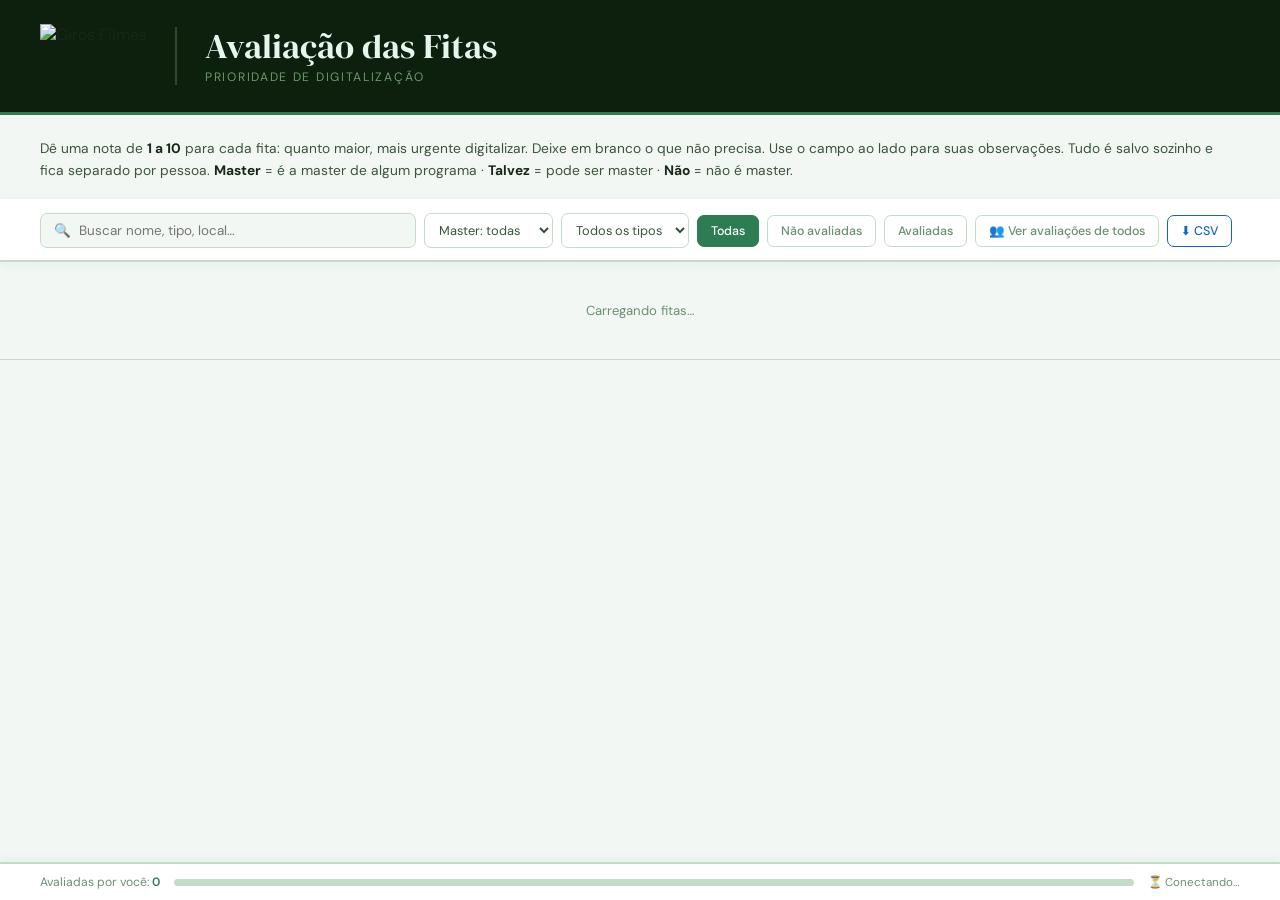
==== avaliacao-fitas.html @ 14768105 "Fitas & outros: tabela com colunas da planilha, Master editável, ordenação; página de avaliação das " ====
<!doctype html>
<html lang="pt-BR">
<head>
<meta charset="utf-8">
<meta name="viewport" content="width=device-width, initial-scale=1">
<title>Avaliação das Fitas — Giros</title>
<link rel="preconnect" href="https://fonts.googleapis.com">
<link href="https://fonts.googleapis.com/css2?family=DM+Sans:wght@400;500;600;700&family=DM+Serif+Display&display=swap" rel="stylesheet">
<style>
:root{
  --bg:#f2f7f4; --surface:#fff; --surface2:#eaf2ec; --border:#c4dbc8;
  --accent:#2e7d52; --accent-light:#e6f4ec; --blue:#1565c0; --blue-light:#e3eeff;
  --text:#182818; --soft:#3a543a; --muted:#6b8f72;
  --low:#c62828; --mid:#e65100; --high:#2e7d52; --amber:#b7791f;
}
*{box-sizing:border-box;margin:0;padding:0}
body{background:var(--bg);color:var(--text);font-family:"DM Sans",system-ui,sans-serif;min-height:100vh;padding-bottom:70px}
button,input,select,textarea{font:inherit}

.capa{background:#0d1f0d;padding:24px 40px;display:flex;align-items:center;gap:28px;border-bottom:3px solid var(--accent)}
.capa img{height:64px;width:auto;display:block}
.capa-div{width:2px;height:58px;background:#2a4a2a}
.capa-titulo{font-family:"DM Serif Display",serif;font-size:clamp(1.5rem,3.2vw,2.2rem);color:#e8f5ec;line-height:1.1}
.capa-sub{font-size:.76rem;color:#6a9a6a;letter-spacing:.14em;text-transform:uppercase;margin-top:4px}
.capa-sp{flex:1}
.quem{color:#cfe8d6;font-size:.85rem;text-align:right}
.quem strong{color:#fff;font-size:1rem;display:block}
.quem button{background:none;border:0;color:#7fc49b;text-decoration:underline;cursor:pointer;font-size:.78rem;padding:0;margin-top:2px}

.intro{max-width:1300px;margin:0 auto;padding:22px 40px 0;color:var(--soft);font-size:.86rem;line-height:1.6}
.intro b{color:var(--text)}

.lista-header{background:var(--surface);border-bottom:2px solid var(--border);padding:14px 40px 12px;position:sticky;top:0;z-index:20;box-shadow:0 2px 10px rgba(46,125,82,.07);margin-top:18px}
.controls{display:flex;gap:8px;flex-wrap:wrap;align-items:center;max-width:1300px;margin:0 auto}
.controls input[type=search]{flex:1;min-width:200px;background:var(--bg);border:1px solid var(--border);color:var(--text);font-size:.84rem;padding:8px 13px;border-radius:7px;outline:none}
.controls input[type=search]:focus{border-color:var(--accent);box-shadow:0 0 0 3px rgba(46,125,82,.12)}
.controls select{background:var(--surface);border:1px solid var(--border);border-radius:7px;padding:7px 10px;font-size:.8rem;color:var(--soft)}
.btn{background:var(--surface);border:1px solid var(--border);color:var(--muted);font-size:.78rem;font-weight:500;padding:7px 13px;border-radius:7px;cursor:pointer;white-space:nowrap}
.btn:hover{border-color:var(--accent);color:var(--accent);background:var(--accent-light)}
.btn.active{background:var(--accent);color:#fff;border-color:var(--accent)}
.btn.blue{border-color:var(--blue);color:var(--blue)}
.btn.blue:hover{background:var(--blue-light)}
.qtd{font-size:.78rem;color:var(--muted);margin-left:auto}

.wrap{max-width:1300px;margin:0 auto;overflow-x:auto}
table{width:100%;border-collapse:collapse}
thead th{padding:0;text-align:left;font-size:.64rem;text-transform:uppercase;letter-spacing:.11em;color:var(--muted);border-bottom:1px solid var(--border);font-weight:600;background:var(--surface2);white-space:nowrap}
thead th > span, .th-sort{display:block;padding:9px 12px}
.th-sort{all:unset;box-sizing:border-box;display:block;width:100%;padding:9px 12px;cursor:pointer}
.th-sort:hover,.th-sort.on{color:var(--text)}
tbody tr{border-bottom:1px solid var(--border)}
tbody tr:hover{background:#eaf5ee}
tbody tr.avaliada{background:var(--accent-light)}
td{padding:8px 12px;vertical-align:middle;font-size:.82rem}
td.num{color:var(--muted);font-size:.7rem;text-align:right;width:44px}
td.nome{font-weight:600;min-width:220px}
td.nome .meta{display:block;font-weight:400;color:var(--muted);font-size:.72rem;margin-top:2px}
td.nome .pobs{display:block;font-weight:400;color:var(--soft);font-size:.72rem;margin-top:2px;font-style:italic}
td.dur{white-space:nowrap;color:var(--soft);font-size:.78rem}
.mst{display:inline-block;font-size:.68rem;font-weight:700;padding:2px 8px;border-radius:99px;white-space:nowrap}
.mst.s{background:#dff1e6;color:var(--accent)}
.mst.ns{background:#fdf0dc;color:var(--amber)}
.mst.n{background:#eee;color:#888}

.dots{display:flex;gap:4px;align-items:center}
.dots .nota{font-family:"DM Serif Display",serif;font-size:1.05rem;color:var(--muted);width:22px;text-align:right;margin-right:4px}
.dots .nota.tem{color:var(--accent)}
.dots button{width:21px;height:21px;border-radius:50%;border:2px solid var(--border);background:transparent;cursor:pointer;font-size:.6rem;font-weight:700;color:transparent;display:flex;align-items:center;justify-content:center;padding:0;transition:transform .1s}
.dots button:hover{transform:scale(1.25);border-color:var(--accent);color:var(--muted)}
.dots button.on{border-color:transparent;color:#fff}
.dots button.on.low{background:var(--low)} .dots button.on.mid{background:var(--mid)} .dots button.on.high{background:var(--high)}
td.obs{width:250px;min-width:200px}
.obs-in{width:100%;background:var(--surface);border:1px solid var(--border);border-radius:6px;padding:6px 9px;font-size:.78rem;color:var(--text);resize:vertical;min-height:32px;outline:none}
.obs-in:focus{border-color:var(--accent);box-shadow:0 0 0 3px rgba(46,125,82,.1)}
.obs-in.salvo{border-color:var(--accent);background:var(--accent-light)}

/* modo "ver todos" */
td.todos{min-width:260px}
.av{display:flex;gap:8px;align-items:baseline;font-size:.78rem;margin:2px 0}
.av b{min-width:22px;text-align:right;font-family:"DM Serif Display",serif;font-size:1rem}
.av b.low{color:var(--low)} .av b.mid{color:var(--mid)} .av b.high{color:var(--high)}
.av span{color:var(--muted)} .av em{color:var(--soft)}
td.media{font-family:"DM Serif Display",serif;font-size:1.15rem;color:var(--accent);text-align:center;width:70px}

.vazio{padding:40px;text-align:center;color:var(--muted)}
.bar{position:fixed;bottom:0;left:0;right:0;background:var(--surface);border-top:2px solid var(--border);padding:10px 40px;display:flex;align-items:center;gap:14px;box-shadow:0 -2px 10px rgba(46,125,82,.07);z-index:20}
.pw{flex:1;height:7px;background:var(--border);border-radius:99px;overflow:hidden}
.pf{height:100%;background:var(--accent);width:0;transition:width .4s}
.pt{font-size:.76rem;color:var(--muted);white-space:nowrap}
.pt span{color:var(--accent);font-weight:600}
#sync{font-size:.72rem;color:var(--muted);white-space:nowrap}

/* entrada (login sem senha) */
.login-bg[hidden]{display:none}
.login-bg{position:fixed;inset:0;background:rgba(13,31,13,.72);display:flex;align-items:center;justify-content:center;z-index:50;padding:16px}
.login{background:var(--surface);border-radius:14px;padding:26px;max-width:420px;width:100%;box-shadow:0 20px 50px rgba(0,0,0,.3)}
.login h2{font-family:"DM Serif Display",serif;font-weight:400;font-size:1.5rem;color:var(--accent);margin-bottom:6px}
.login p{font-size:.84rem;color:var(--soft);line-height:1.55;margin-bottom:14px}
.login .nomes{display:flex;flex-wrap:wrap;gap:8px;margin-bottom:14px}
.login form{display:flex;gap:8px}
.login input{flex:1;border:1px solid var(--border);border-radius:7px;padding:9px 12px;font-size:.9rem;outline:none}
.login input:focus{border-color:var(--accent)}
.login .ok{background:var(--accent);color:#fff;border:0;border-radius:7px;padding:9px 16px;font-weight:600;cursor:pointer}

@media(max-width:700px){
  .capa{padding:18px 16px;gap:14px} .capa img{height:42px} .capa-div{display:none}
  .intro,.lista-header,.bar{padding-left:16px;padding-right:16px}
  td,thead th>span,.th-sort{padding-left:8px;padding-right:8px}
  .dots button{width:17px;height:17px}
}
</style>
</head>
<body>
<div class="capa">
  <img src="GIROSFILMES_NEGATIVO.png" alt="Giros Filmes">
  <div class="capa-div"></div>
  <div>
    <div class="capa-titulo">Avaliação das Fitas</div>
    <div class="capa-sub">Prioridade de digitalização</div>
  </div>
  <div class="capa-sp"></div>
  <div class="quem" id="quem"></div>
</div>

<div class="intro">
  Dê uma nota de <b>1 a 10</b> para cada fita: quanto maior, mais urgente digitalizar. Deixe em branco o que não precisa.
  Use o campo ao lado para suas observações. Tudo é salvo sozinho e fica separado por pessoa.
  <b>Master</b> = é a master de algum programa · <b>Talvez</b> = pode ser master · <b>Não</b> = não é master.
</div>

<div class="lista-header">
  <div class="controls">
    <input type="search" id="busca" placeholder="🔍  Buscar nome, tipo, local…">
    <select id="f-master">
      <option value="*">Master: todas</option>
      <option value="s">Só Master</option>
      <option value="n/s">Só Talvez</option>
      <option value="n">Só Não</option>
      <option value="">Sem marcação</option>
    </select>
    <select id="f-tipo"><option value="">Todos os tipos</option></select>
    <button class="btn active" data-f="todas">Todas</button>
    <button class="btn" data-f="pendentes">Não avaliadas</button>
    <button class="btn" data-f="avaliadas">Avaliadas</button>
    <button class="btn" id="modo">👥 Ver avaliações de todos</button>
    <button class="btn blue" id="csv">⬇ CSV</button>
    <span class="qtd" id="qtd"></span>
  </div>
</div>

<div class="wrap">
  <table>
    <thead id="cab"></thead>
    <tbody id="corpo"><tr><td class="vazio" colspan="9">Carregando fitas…</td></tr></tbody>
  </table>
</div>

<div class="bar">
  <div class="pt">Avaliadas por você: <span id="pt">0</span></div>
  <div class="pw"><div class="pf" id="pf"></div></div>
  <div id="sync">⏳ Conectando…</div>
</div>

<div class="login-bg" id="login" hidden>
  <div class="login">
    <h2>Quem está avaliando?</h2>
    <p>Não precisa de senha. O nome só serve para separar a avaliação de cada pessoa. Escolha o seu nome ou escreva um novo.</p>
    <div class="nomes" id="nomes"></div>
    <form id="login-form">
      <input id="login-nome" placeholder="Seu nome" autocomplete="name" maxlength="40">
      <button class="ok" type="submit">Entrar</button>
    </form>
  </div>
</div>

<script type="module">
import { initializeApp } from "https://www.gstatic.com/firebasejs/10.12.2/firebase-app.js";
import { getDatabase, ref, onValue, set, update } from "https://www.gstatic.com/firebasejs/10.12.2/firebase-database.js";

const API_KEY = "AIzaSyC-0iuPs5xhvjjh2LmzoGjAKtAh6aY2-ZQ";
const app = initializeApp({
  apiKey: API_KEY, authDomain: "giros-imagens.firebaseapp.com",
  databaseURL: "https://giros-imagens-default-rtdb.firebaseio.com", projectId: "giros-imagens",
});
const db = getDatabase(app);
const RAIZ = "acervo/fitas_avaliacao";   // {avaliadorId: {nome, notas: {fitaKey: {p, obs, ts}}}}

const $ = (s) => document.querySelector(s);
const esc = (s) => String(s ?? "").replace(/[&<>"]/g, (c) => ({ "&": "&amp;", "<": "&lt;", ">": "&gt;", '"': "&quot;" }[c]));
const chave = (id) => id.replace(/[.#$\[\]\/:]/g, "_");
const slug = (n) => n.normalize("NFD").replace(/[̀-ͯ]/g, "").toLowerCase().replace(/[^a-z0-9]+/g, "-").replace(/^-|-$/g, "") || "anonimo";
const MASTER = { s: ["Master", "s"], "n/s": ["Talvez", "ns"], n: ["Não", "n"] };
const MASTER_ORD = { s: 0, "n/s": 1, n: 2 };
const cls = (v) => (v <= 3 ? "low" : v <= 6 ? "mid" : "high");
const comparaTxt = (a, b) => a.localeCompare(b, "pt", { numeric: true, sensitivity: "base" });
const semPont = (v) => String(v).replace(/^[^\p{L}\p{N}]+/u, "");

let fitas = [], todos = {}, eu = null;
let busca = "", fMaster = "*", fTipo = "", fAval = "todas", verTodos = false, ordem = { k: "", dir: 1 };

/* ---------- quem sou eu (sem senha) ---------- */
function lerEu() { try { return JSON.parse(localStorage.getItem("avaliacao-fitas-eu")); } catch { return null; } }
function gravarEu(v) { try { localStorage.setItem("avaliacao-fitas-eu", JSON.stringify(v)); } catch {} }
function mostrarQuem() {
  $("#quem").innerHTML = eu ? `Avaliando como <strong>${esc(eu.nome)}</strong><button id="trocar">trocar de pessoa</button>` : "";
  $("#trocar")?.addEventListener("click", abrirLogin);
}
function renderNomes() {
  const lista = Object.entries(todos).filter(([, v]) => v && v.nome);
  $("#nomes").innerHTML = lista.map(([id, v]) => `<button class="btn" data-id="${esc(id)}">${esc(v.nome)}</button>`).join("");
}
function abrirLogin() {
  renderNomes();
  $("#login").hidden = false;
  setTimeout(() => $("#login-nome").focus(), 50);
}
function entrar(id, nome) {
  eu = { id, nome }; gravarEu(eu);
  if (!todos[id]) set(ref(db, `${RAIZ}/${id}/nome`), nome);
  $("#login").hidden = true; mostrarQuem(); desenhar();
}
$("#nomes").addEventListener("click", (e) => {
  const b = e.target.closest("[data-id]"); if (!b) return;
  entrar(b.dataset.id, todos[b.dataset.id].nome);
});
$("#login-form").addEventListener("submit", (e) => {
  e.preventDefault();
  const nome = $("#login-nome").value.trim(); if (!nome) return;
  entrar(slug(nome), nome);
});

/* ---------- dados ---------- */
async function carregarFitas() {
  const url = `https://firestore.googleapis.com/v1/projects/giros-imagens/databases/(default)/documents/acervo_fitas?pageSize=50&key=${API_KEY}`;
  const docs = (await (await fetch(url)).json()).documents || [];
  docs.sort((a, b) => a.name.localeCompare(b.name));
  const val = (v) => v.stringValue ?? "";
  return docs.flatMap((d) => (d.fields?.itens?.arrayValue?.values || []).map((v) => {
    const f = v.mapValue.fields, o = {};
    for (const k in f) o[k] = val(f[k]);
    return o;
  })).map((f, i) => ({ ...f, n: i + 1, k: chave(f.id) }));
}
const minha = (f) => (eu && todos[eu.id]?.notas?.[f.k]) || {};
function avaliacoes(f) {
  return Object.entries(todos).map(([id, v]) => ({ id, nome: v.nome, ...(v.notas?.[f.k] || {}) }))
    .filter((a) => a.p || a.obs);
}
function media(f) {
  const ps = avaliacoes(f).map((a) => a.p).filter(Boolean);
  return ps.length ? ps.reduce((s, x) => s + x, 0) / ps.length : null;
}

/* ---------- tabela ---------- */
function cabecalho() {
  const th = (k, t) => `<th><button class="th-sort ${ordem.k === k ? "on" : ""}" data-k="${k}">${t}${ordem.k === k ? (ordem.dir > 0 ? " ↑" : " ↓") : ""}</button></th>`;
  $("#cab").innerHTML = `<tr>
    ${th("n", "#")}${th("nome", "Fita")}${th("master", "Master")}${th("dur", "Duração")}
    ${verTodos ? th("media", "Média") + `<th><span>Avaliações</span></th>`
               : th("p", "Sua prioridade (1–10)") + `<th><span>Sua observação</span></th>`}
  </tr>`;
}
function durSeg(t) {
  const s = String(t || "").toLowerCase(), n = (s.match(/\d+/g) || []).map(Number);
  if (!n.length) return null;
  if (/\d\s*h/.test(s)) { const m = s.match(/(\d+)\s*h\D*(\d+)?\D*(\d+)?/); return (+m[1]) * 3600 + (+m[2] || 0) * 60 + (+m[3] || 0); }
  if (s.includes(":")) return n.length >= 3 && n[0] < 10 ? n[0] * 3600 + n[1] * 60 + n[2] : n[0] * 60 + (n[1] || 0);
  if (s.includes("'")) return n[0] * 60 + (n[1] || 0);
  return n[0] * 60;
}
function valorOrdem(f, k) {
  if (k === "n") return f.n;
  if (k === "nome") return f.nome ? semPont(f.nome) : null;
  if (k === "master") return f.master ? MASTER_ORD[f.master] : null;
  if (k === "dur") return durSeg(f.duracao);
  if (k === "p") return minha(f).p || null;
  if (k === "media") return media(f);
  return null;
}
function filtradas() {
  const t = busca.trim().toLowerCase();
  const arr = fitas.filter((f) => {
    if (fMaster !== "*" && (f.master || "") !== fMaster) return false;
    if (fTipo && f.tipo !== fTipo) return false;
    const temNota = verTodos ? avaliacoes(f).length > 0 : !!(minha(f).p || minha(f).obs);
    if (fAval === "pendentes" && temNota) return false;
    if (fAval === "avaliadas" && !temNota) return false;
    if (t && ![f.nome, f.tipo, f.local, f.obs, f.subtipo].some((v) => (v || "").toLowerCase().includes(t))) return false;
    return true;
  });
  if (ordem.k) arr.sort((a, b) => {
    const x = valorOrdem(a, ordem.k), y = valorOrdem(b, ordem.k);
    if (x === null || y === null) return ((x === null) - (y === null)) || a.n - b.n;
    // prioridade/média: 1º clique já mostra as mais altas
    const dir = ["p", "media"].includes(ordem.k) ? -ordem.dir : ordem.dir;
    return ((typeof x === "number" ? x - y : comparaTxt(x, y)) * dir) || a.n - b.n;
  });
  return arr;
}
function dots(f) {
  const p = minha(f).p || 0;
  let h = `<div class="dots" data-k="${f.k}"><span class="nota ${p ? "tem" : ""}">${p || "—"}</span>`;
  for (let v = 1; v <= 10; v++) h += `<button data-v="${v}" title="Prioridade ${v}" class="${v <= p ? "on " + cls(p) : ""}">${v}</button>`;
  return h + "</div>";
}
function linha(f) {
  const m = MASTER[f.master];
  const meta = [f.tipo, f.subtipo, f.local].filter(Boolean).join(" · ");
  const base = `<td class="num">${f.n}</td>
    <td class="nome">${esc(f.nome)}<span class="meta">${esc(meta)}</span>${f.obs ? `<span class="pobs">${esc(f.obs)}</span>` : ""}</td>
    <td>${m ? `<span class="mst ${m[1]}">${m[0]}</span>` : ""}</td>
    <td class="dur">${esc(f.duracao)}</td>`;
  if (verTodos) {
    const av = avaliacoes(f), md = media(f);
    return `<tr class="${av.length ? "avaliada" : ""}">${base}
      <td class="media">${md ? md.toFixed(1).replace(".", ",") : ""}</td>
      <td class="todos">${av.map((a) => `<div class="av"><b class="${a.p ? cls(a.p) : ""}">${a.p || "—"}</b><span>${esc(a.nome)}</span>${a.obs ? `<em>${esc(a.obs)}</em>` : ""}</div>`).join("")}</td></tr>`;
  }
  const mi = minha(f);
  return `<tr class="${mi.p ? "avaliada" : ""}" data-k="${f.k}">${base}
    <td>${dots(f)}</td>
    <td class="obs"><textarea class="obs-in" rows="1" data-k="${f.k}" placeholder="Observação…">${esc(mi.obs || "")}</textarea></td></tr>`;
}
function desenhar() {
  cabecalho();
  const arr = filtradas();
  $("#corpo").innerHTML = arr.length ? arr.map(linha).join("") : `<tr><td class="vazio" colspan="9">Nenhuma fita encontrada.</td></tr>`;
  $("#qtd").textContent = `${arr.length} de ${fitas.length} fitas`;
  progresso();
}
function progresso() {
  const n = eu ? Object.values(todos[eu.id]?.notas || {}).filter((x) => x.p).length : 0;
  $("#pt").textContent = `${n} de ${fitas.length}`;
  $("#pf").style.width = (fitas.length ? (n / fitas.length) * 100 : 0) + "%";
}

/* ---------- gravação ---------- */
function gravar(k, campos) {
  if (!eu) return abrirLogin();
  const atual = todos[eu.id]?.notas?.[k] || {};
  const novo = { ...atual, ...campos, ts: Date.now() };
  if (!novo.p) delete novo.p;
  if (!novo.obs) delete novo.obs;
  todos[eu.id] = todos[eu.id] || { nome: eu.nome, notas: {} };
  todos[eu.id].notas = todos[eu.id].notas || {};
  if (novo.p || novo.obs) todos[eu.id].notas[k] = novo; else delete todos[eu.id].notas[k];
  return set(ref(db, `${RAIZ}/${eu.id}/notas/${k}`), novo.p || novo.obs ? novo : null);
}
const corpo = $("#corpo");
corpo.addEventListener("click", (e) => {
  const b = e.target.closest(".dots button"); if (!b) return;
  const k = b.closest(".dots").dataset.k, v = +b.dataset.v;
  const atual = minha({ k }).p;
  gravar(k, { p: atual === v ? 0 : v });   // clicar de novo na mesma nota apaga
  const f = fitas.find((x) => x.k === k);
  b.closest(".dots").outerHTML = dots(f);
  corpo.querySelector(`tr[data-k="${k}"]`)?.classList.toggle("avaliada", !!minha(f).p);
  progresso();
});
corpo.addEventListener("mouseover", (e) => {
  const b = e.target.closest(".dots button"); if (!b) return;
  const v = +b.dataset.v;
  b.parentElement.querySelectorAll("button").forEach((x) => { x.className = +x.dataset.v <= v ? "on " + cls(v) : ""; x.style.opacity = ".6"; });
});
corpo.addEventListener("mouseout", (e) => {
  const d = e.target.closest(".dots"); if (!d || d.contains(e.relatedTarget)) return;
  d.outerHTML = dots(fitas.find((x) => x.k === d.dataset.k));
});
let tObs = {};
corpo.addEventListener("input", (e) => {
  const ta = e.target.closest(".obs-in"); if (!ta) return;
  ta.style.height = "auto"; ta.style.height = ta.scrollHeight + "px";
  clearTimeout(tObs[ta.dataset.k]);
  tObs[ta.dataset.k] = setTimeout(async () => {
    await gravar(ta.dataset.k, { obs: ta.value.trim() });
    ta.classList.add("salvo"); setTimeout(() => ta.classList.remove("salvo"), 700);
  }, 700);
});

/* ---------- controles ---------- */
$("#busca").addEventListener("input", (e) => { busca = e.target.value; desenhar(); });
$("#f-master").addEventListener("change", (e) => { fMaster = e.target.value; desenhar(); });
$("#f-tipo").addEventListener("change", (e) => { fTipo = e.target.value; desenhar(); });
document.querySelectorAll("[data-f]").forEach((b) => b.addEventListener("click", () => {
  fAval = b.dataset.f;
  document.querySelectorAll("[data-f]").forEach((x) => x.classList.toggle("active", x === b));
  desenhar();
}));
$("#modo").addEventListener("click", () => {
  verTodos = !verTodos;
  $("#modo").classList.toggle("active", verTodos);
  $("#modo").textContent = verTodos ? "✏️ Voltar a avaliar" : "👥 Ver avaliações de todos";
  if (["p", "media"].includes(ordem.k)) ordem = { k: verTodos ? "media" : "p", dir: 1 };
  desenhar();
});
$("#cab").addEventListener("click", (e) => {
  const b = e.target.closest(".th-sort"); if (!b) return;
  if (ordem.k !== b.dataset.k) ordem = { k: b.dataset.k, dir: 1 };
  else if (ordem.dir > 0) ordem.dir = -1;
  else ordem = { k: "", dir: 1 };
  desenhar();
});
$("#csv").addEventListener("click", () => {
  const pessoas = Object.entries(todos).filter(([, v]) => v?.nome);
  const q = (s) => `"${String(s ?? "").replace(/"/g, '""')}"`;
  const linhas = [["#", "Nome na fita", "Tipo", "Subtipo", "Local", "Master", "Duração", "Obs planilha", "Média",
    ...pessoas.flatMap(([, v]) => [`${v.nome} — prioridade`, `${v.nome} — observação`])].map(q).join(",")];
  for (const f of fitas) {
    const md = media(f);
    linhas.push([f.n, f.nome, f.tipo, f.subtipo, f.local, MASTER[f.master]?.[0] || "", f.duracao, f.obs,
      md ? md.toFixed(1).replace(".", ",") : "",
      ...pessoas.flatMap(([, v]) => [v.notas?.[f.k]?.p || "", v.notas?.[f.k]?.obs || ""])].map(q).join(","));
  }
  const a = document.createElement("a");
  a.href = URL.createObjectURL(new Blob(["﻿" + linhas.join("\n")], { type: "text/csv;charset=utf-8" }));
  a.download = "avaliacao_fitas.csv"; a.click();
});

/* ---------- início ---------- */
eu = lerEu(); mostrarQuem();
onValue(ref(db, RAIZ), (snap) => {
  todos = snap.val() || {};
  $("#sync").textContent = "✓ Sincronizado";
  if (!$("#login").hidden) renderNomes();
  if (!fitas.length) return;
  // não redesenha enquanto a pessoa digita (evita perder o cursor)
  if (verTodos || !corpo.contains(document.activeElement)) desenhar(); else progresso();
}, () => { $("#sync").textContent = "⚠ Sem conexão"; });

fitas = await carregarFitas();
[...new Set(fitas.map((f) => f.tipo).filter(Boolean))].sort(comparaTxt)
  .forEach((t) => $("#f-tipo").insertAdjacentHTML("beforeend", `<option value="${esc(t)}">${esc(t)}</option>`));
desenhar();
if (!eu) setTimeout(abrirLogin, 400);   // espera os nomes já cadastrados chegarem
</script>
</body>
</html>
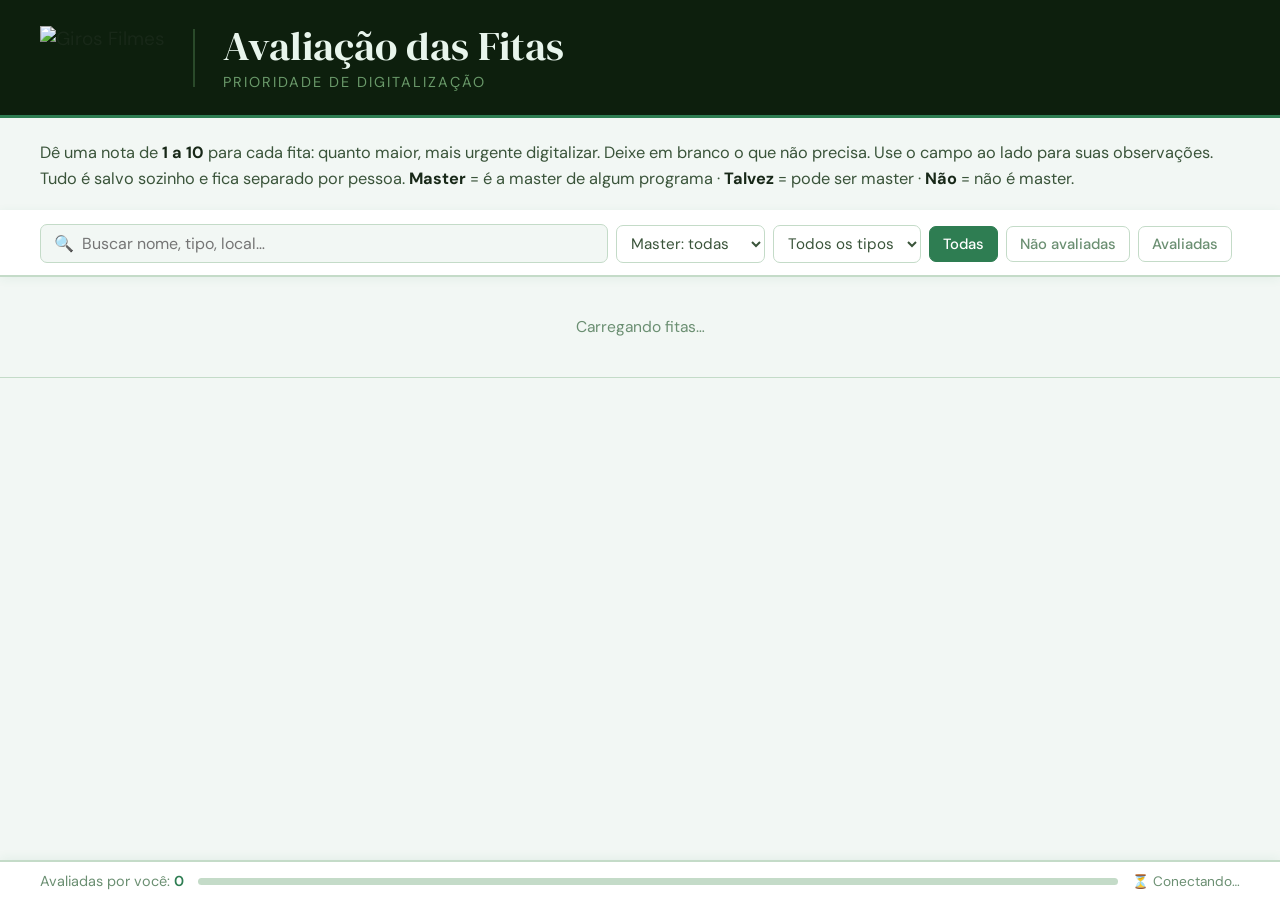
==== commit ac247eb0: "Avaliação das fitas: letras maiores, 'ver todos' e CSV só para o Fred, sem redesenhar a cada nota Co" ====
--- a/avaliacao-fitas.html
+++ b/avaliacao-fitas.html
@@ -14,6 +14,7 @@
   --low:#c62828; --mid:#e65100; --high:#2e7d52; --amber:#b7791f;
 }
 *{box-sizing:border-box;margin:0;padding:0}
+html{font-size:19px}
 body{background:var(--bg);color:var(--text);font-family:"DM Sans",system-ui,sans-serif;min-height:100vh;padding-bottom:70px}
 button,input,select,textarea{font:inherit}
 
@@ -37,6 +38,7 @@
 .controls select{background:var(--surface);border:1px solid var(--border);border-radius:7px;padding:7px 10px;font-size:.8rem;color:var(--soft)}
 .btn{background:var(--surface);border:1px solid var(--border);color:var(--muted);font-size:.78rem;font-weight:500;padding:7px 13px;border-radius:7px;cursor:pointer;white-space:nowrap}
 .btn:hover{border-color:var(--accent);color:var(--accent);background:var(--accent-light)}
+.btn[hidden]{display:none}
 .btn.active{background:var(--accent);color:#fff;border-color:var(--accent)}
 .btn.blue{border-color:var(--blue);color:var(--blue)}
 .btn.blue:hover{background:var(--blue-light)}
@@ -65,11 +67,11 @@
 .dots{display:flex;gap:4px;align-items:center}
 .dots .nota{font-family:"DM Serif Display",serif;font-size:1.05rem;color:var(--muted);width:22px;text-align:right;margin-right:4px}
 .dots .nota.tem{color:var(--accent)}
-.dots button{width:21px;height:21px;border-radius:50%;border:2px solid var(--border);background:transparent;cursor:pointer;font-size:.6rem;font-weight:700;color:transparent;display:flex;align-items:center;justify-content:center;padding:0;transition:transform .1s}
+.dots button{width:24px;height:24px;border-radius:50%;border:2px solid var(--border);background:transparent;cursor:pointer;font-size:.6rem;font-weight:700;color:transparent;display:flex;align-items:center;justify-content:center;padding:0;transition:transform .1s}
 .dots button:hover{transform:scale(1.25);border-color:var(--accent);color:var(--muted)}
 .dots button.on{border-color:transparent;color:#fff}
 .dots button.on.low{background:var(--low)} .dots button.on.mid{background:var(--mid)} .dots button.on.high{background:var(--high)}
-td.obs{width:250px;min-width:200px}
+td.obs{width:280px;min-width:220px}
 .obs-in{width:100%;background:var(--surface);border:1px solid var(--border);border-radius:6px;padding:6px 9px;font-size:.78rem;color:var(--text);resize:vertical;min-height:32px;outline:none}
 .obs-in:focus{border-color:var(--accent);box-shadow:0 0 0 3px rgba(46,125,82,.1)}
 .obs-in.salvo{border-color:var(--accent);background:var(--accent-light)}
@@ -142,8 +144,8 @@
     <button class="btn active" data-f="todas">Todas</button>
     <button class="btn" data-f="pendentes">Não avaliadas</button>
     <button class="btn" data-f="avaliadas">Avaliadas</button>
-    <button class="btn" id="modo">👥 Ver avaliações de todos</button>
-    <button class="btn blue" id="csv">⬇ CSV</button>
+    <button class="btn" id="modo" hidden>👥 Ver avaliações de todos</button>
+    <button class="btn blue" id="csv" hidden>⬇ CSV</button>
     <span class="qtd" id="qtd"></span>
   </div>
 </div>
@@ -201,7 +203,19 @@
 /* ---------- quem sou eu (sem senha) ---------- */
 function lerEu() { try { return JSON.parse(localStorage.getItem("avaliacao-fitas-eu")); } catch { return null; } }
 function gravarEu(v) { try { localStorage.setItem("avaliacao-fitas-eu", JSON.stringify(v)); } catch {} }
+// "Ver avaliações de todos" e o CSV são só do Fred (quem organiza)
+const ehFred = () => !!eu && eu.id === "fred";
+function aplicarPermissoes() {
+  $("#modo").hidden = !ehFred();
+  $("#csv").hidden = !ehFred();
+  if (!ehFred() && verTodos) {
+    verTodos = false;
+    $("#modo").classList.remove("active");
+    $("#modo").textContent = "👥 Ver avaliações de todos";
+  }
+}
 function mostrarQuem() {
+  aplicarPermissoes();
   $("#quem").innerHTML = eu ? `Avaliando como <strong>${esc(eu.nome)}</strong><button id="trocar">trocar de pessoa</button>` : "";
   $("#trocar")?.addEventListener("click", abrirLogin);
 }
@@ -387,6 +401,7 @@
   desenhar();
 }));
 $("#modo").addEventListener("click", () => {
+  if (!ehFred()) return;
   verTodos = !verTodos;
   $("#modo").classList.toggle("active", verTodos);
   $("#modo").textContent = verTodos ? "✏️ Voltar a avaliar" : "👥 Ver avaliações de todos";
@@ -401,6 +416,7 @@
   desenhar();
 });
 $("#csv").addEventListener("click", () => {
+  if (!ehFred()) return;
   const pessoas = Object.entries(todos).filter(([, v]) => v?.nome);
   const q = (s) => `"${String(s ?? "").replace(/"/g, '""')}"`;
   const linhas = [["#", "Nome na fita", "Tipo", "Subtipo", "Local", "Master", "Duração", "Obs planilha", "Média",
@@ -418,19 +434,22 @@
 
 /* ---------- início ---------- */
 eu = lerEu(); mostrarQuem();
+let primeiraCarga = true, recebeuNotas = false;
 onValue(ref(db, RAIZ), (snap) => {
-  todos = snap.val() || {};
+  todos = snap.val() || {}; recebeuNotas = true;
   $("#sync").textContent = "✓ Sincronizado";
   if (!$("#login").hidden) renderNomes();
   if (!fitas.length) return;
-  // não redesenha enquanto a pessoa digita (evita perder o cursor)
-  if (verTodos || !corpo.contains(document.activeElement)) desenhar(); else progresso();
+  // Avaliando: as próprias notas já estão na tela, só redesenha na 1ª carga.
+  // Vendo todos (Fred): redesenha pra mostrar as notas dos outros ao vivo.
+  if (primeiraCarga || verTodos) { primeiraCarga = false; desenhar(); } else progresso();
 }, () => { $("#sync").textContent = "⚠ Sem conexão"; });
 
 fitas = await carregarFitas();
 [...new Set(fitas.map((f) => f.tipo).filter(Boolean))].sort(comparaTxt)
   .forEach((t) => $("#f-tipo").insertAdjacentHTML("beforeend", `<option value="${esc(t)}">${esc(t)}</option>`));
 desenhar();
+if (recebeuNotas) primeiraCarga = false;
 if (!eu) setTimeout(abrirLogin, 400);   // espera os nomes já cadastrados chegarem
 </script>
 </body>
